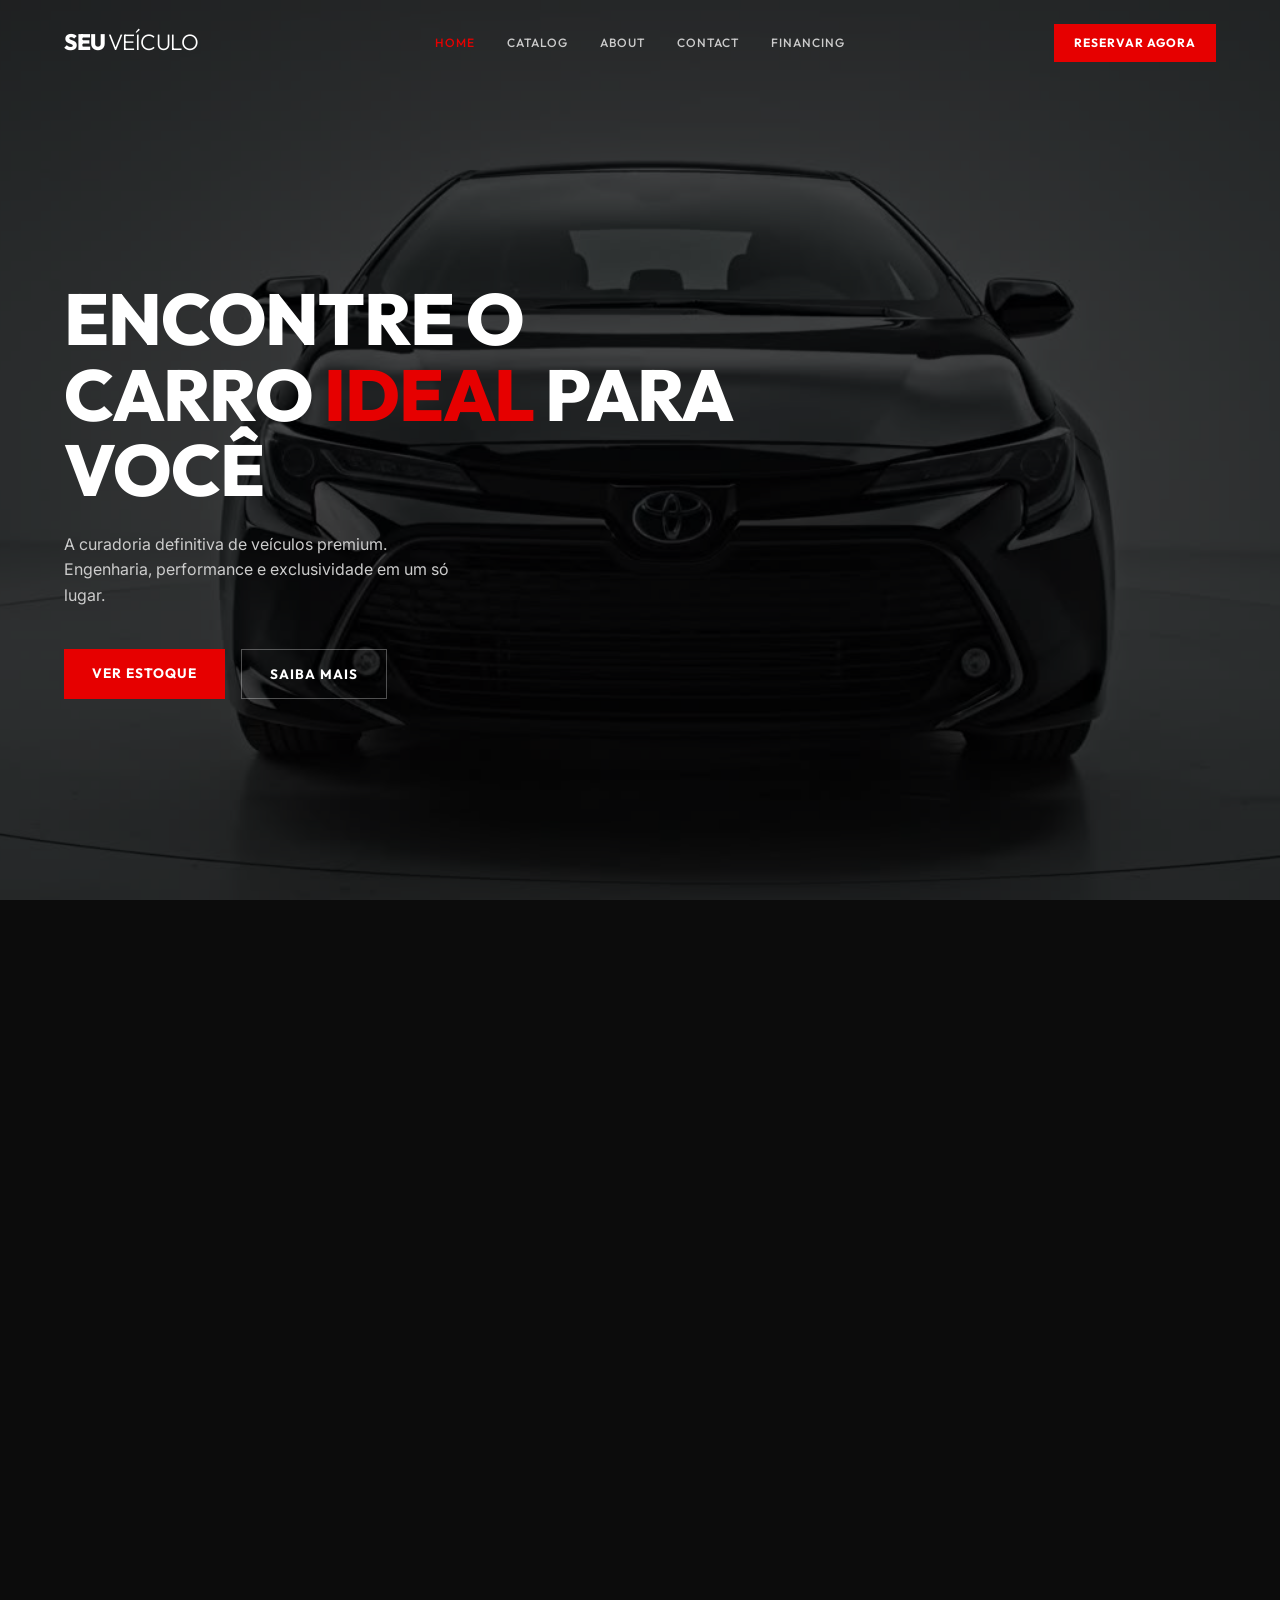
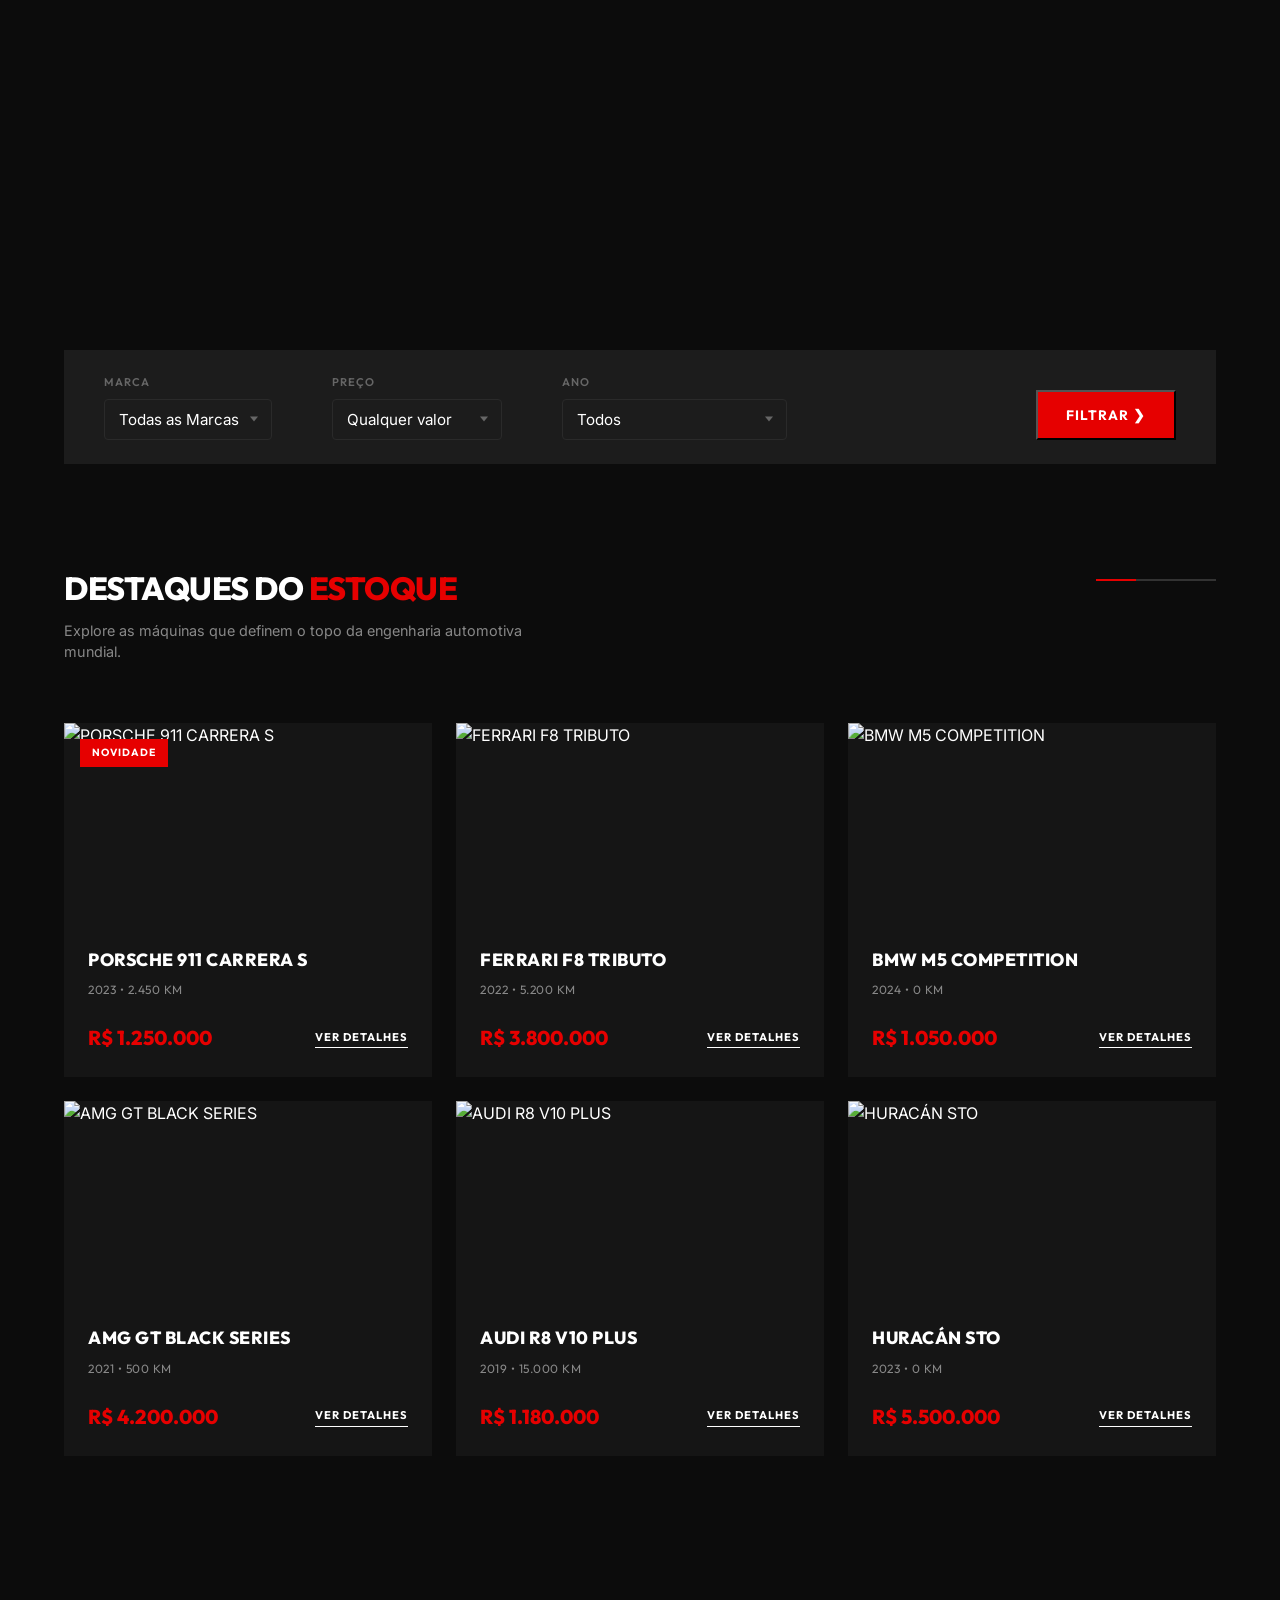
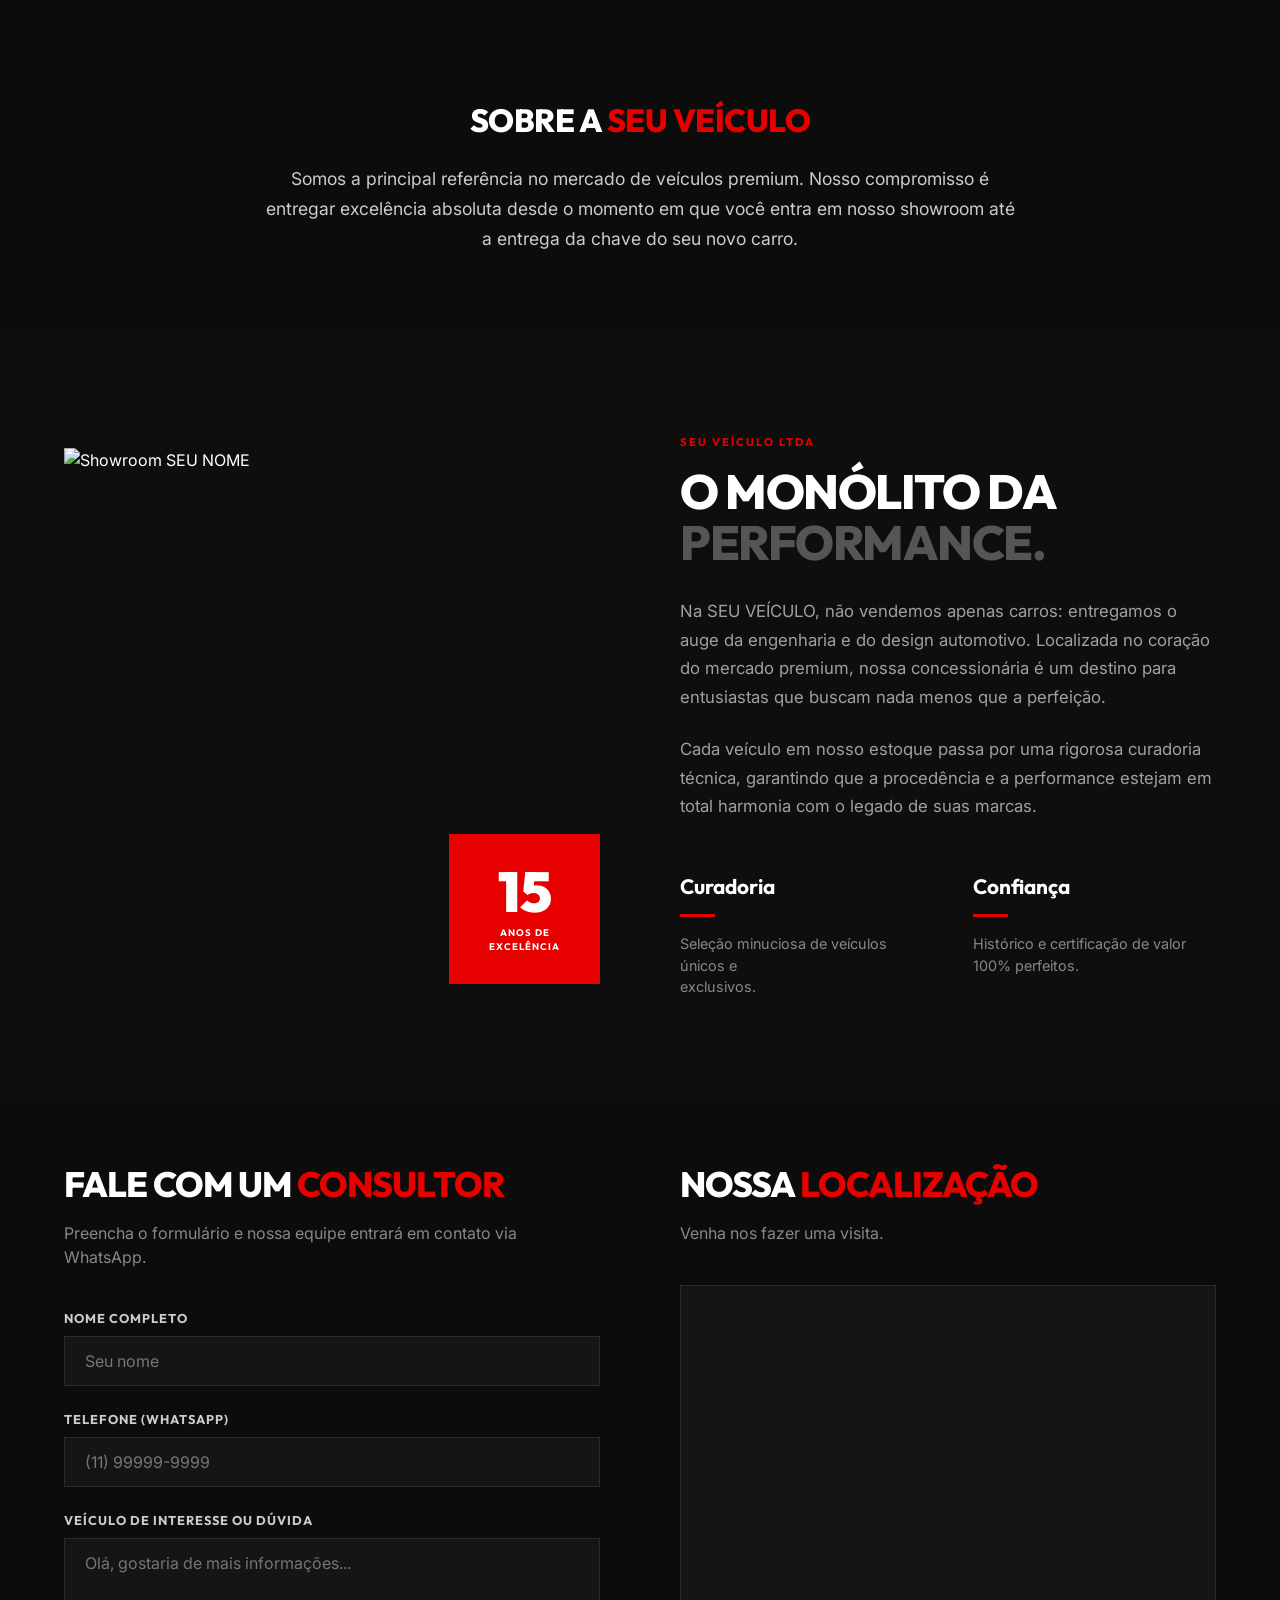
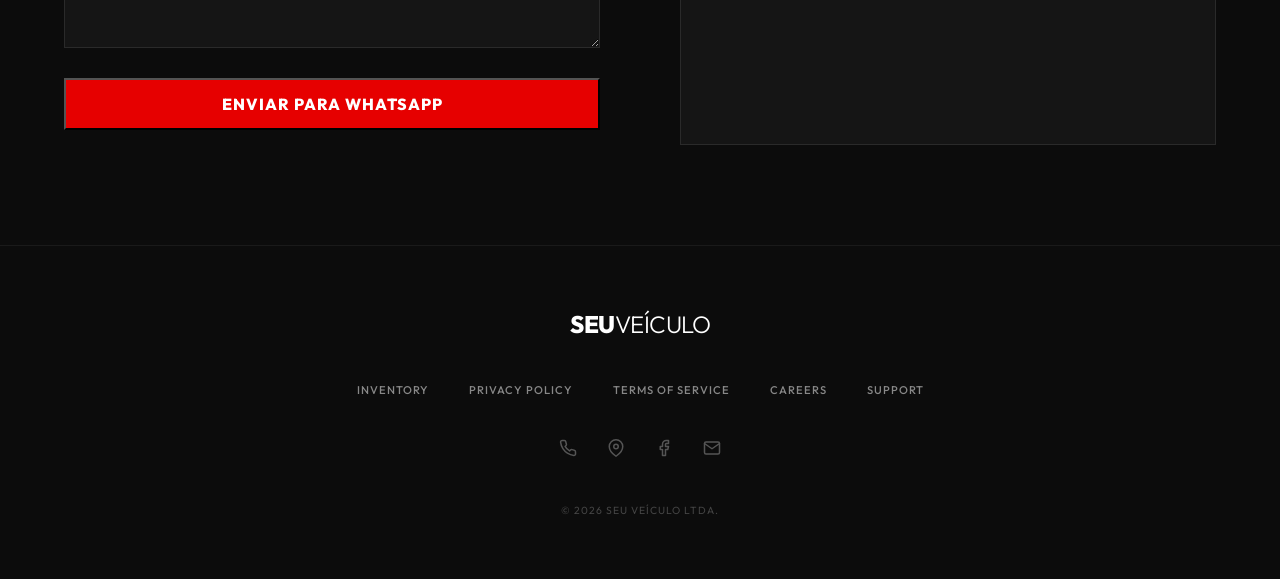
==== index.html @ 838e22d9 "versao de apresentação" ====
<!DOCTYPE html>
<html lang="pt-BR">
<head>
    <meta charset="UTF-8">
    <meta name="viewport" content="width=device-width, initial-scale=1.0">
    <title>SEU VEÍCULO</title>
    <!-- Google Fonts -->
    <link rel="preconnect" href="https://fonts.googleapis.com">
    <link rel="preconnect" href="https://fonts.gstatic.com" crossorigin>
    <link href="https://fonts.googleapis.com/css2?family=Outfit:wght@300;400;500;600;700;800;900&family=Inter:wght@400;500&display=swap" rel="stylesheet">
    <link rel="stylesheet" href="style.css">
</head>
<body>
    <header class="header">
        <div class="container header-container">
            <a href="#" class="logo">SEU<span>VEÍCULO</span></a>
            <nav class="nav">
                <a href="#" class="nav-link active">HOME</a>
                <a href="#estoque" class="nav-link">CATALOG</a>
                <a href="#sobre-empresa" class="nav-link">ABOUT</a>
                <a href="#contato-formulario" class="nav-link">CONTACT</a>
                <a href="#contato-formulario" class="nav-link">FINANCING</a>
            </nav>
            <div class="header-actions">
                <a href="#contato-formulario" class="btn btn-red">RESERVAR AGORA</a>
            </div>
        </div>
    </header>

    <main>
        <!-- Hero Section -->
        <section class="hero-track" id="hero-track">
            <div class="hero sticky-hero">
                <div class="hero-bg">
                    <canvas id="hero-canvas"></canvas>
                </div>
                <div class="hero-overlay" style="background: rgba(0,0,0,0.7);"></div>
                <div class="container hero-content">
                <h1 class="hero-title">
                    ENCONTRE O<br>
                    CARRO <span class="text-red">IDEAL</span> PARA<br>
                    VOCÊ
                </h1>
                <p class="hero-subtitle">
                    A curadoria definitiva de veículos premium.<br>
                    Engenharia, performance e exclusividade em um só<br>
                    lugar.
                </p>
                <div class="hero-buttons">
                    <a href="#estoque" class="btn btn-red btn-lg">VER ESTOQUE</a>
                    <a href="#sobre" class="btn btn-outline btn-lg">SAIBA MAIS</a>
                </div>
            </div>
            </div>
        </section>

        <!-- Filters Section -->
        <section class="filters-section">
            <div class="container">
                <div class="filters-container">
                    <div class="filters-grid">
                        <div class="filter-col">
                            <label>MARCA</label>
                            <div class="custom-select">
                                <select id="filter-marca">
                                    <option value="">Todas as Marcas</option>
                                    <!-- Options injetadas via JS baseado no inventário real -->
                                </select>
                                <div class="select-arrow"></div>
                            </div>
                        </div>
                        <div class="filter-col">
                            <label>PREÇO</label>
                            <div class="custom-select">
                                <select id="filter-preco">
                                    <option value="">Qualquer valor</option>
                                    <!-- Injetado dinamicamente via JS baseado no inventário -->
                                </select>
                                <div class="select-arrow"></div>
                            </div>
                        </div>
                        <div class="filter-col">
                            <label>ANO</label>
                            <div class="custom-select">
                                <select id="filter-ano">
                                    <option value="">Todos</option>
                                    <option value="2024">Daqui em diante (2024+)</option>
                                    <option value="2022">Semi-novos (2022+)</option>
                                    <option value="2020">Relíquias (-2020)</option>
                                </select>
                                <div class="select-arrow"></div>
                            </div>
                        </div>
                    </div>
                    <div class="filter-action">
                        <button id="btn-filtrar" class="btn btn-red btn-lg">FILTRAR &#10095;</button>
                    </div>
                </div>
            </div>
        </section>

        <!-- Catalog Section -->
        <section id="estoque" class="catalog-section">
            <div class="container">
                <div class="catalog-header">
                    <div class="catalog-title-col">
                        <h2 class="section-title">DESTAQUES DO <span class="text-red">ESTOQUE</span></h2>
                        <p class="section-subtitle">Explore as máquinas que definem o topo da engenharia automotiva<br>mundial.</p>
                    </div>
                    <div class="header-line">
                        <div class="line-red"></div>
                        <div class="line-grey"></div>
                    </div>
                </div>
                
                <div class="catalog-grid" id="catalog-grid">
                    <!-- Cards will be injected via JS -->
                </div>
                
                <div class="catalog-footer" id="catalog-footer-wrapper">
                    <div class="line"></div>
                    <a href="javascript:void(0)" id="btn-ver-catalogo" class="btn-text" style="cursor: pointer;">VER CATÁLOGO COMPLETO</a>
                    <div class="line"></div>
                </div>
            </div>
        </section>
        
        <!-- Sobre a Empresa Banner -->
        <section id="sobre-empresa" class="company-banner">
            <div class="container company-content fade-in-up">
                <h2 class="section-title">SOBRE A <span class="text-red">SEU VEÍCULO</span></h2>
                <p class="company-desc">Somos a principal referência no mercado de veículos premium. Nosso compromisso é entregar excelência absoluta desde o momento em que você entra em nosso showroom até a entrega da chave do seu novo carro.</p>
            </div>
        </section>
        
        <!-- About Section (Monólito) -->
        <section id="sobre" class="about-section">
            <div class="container">
                <div class="about-grid">
                    <div class="about-img-col fade-in-left">
                        <div class="img-wrapper">
                            <img src="https://images.unsplash.com/photo-1560958089-b8a1929cea89?ixlib=rb-4.0.3&auto=format&fit=crop&w=1200&q=80" alt="Showroom SEU NOME" loading="lazy">
                            <div class="experience-badge">
                                <span class="number">15</span>
                                <span class="text">ANOS DE<br>EXCELÊNCIA</span>
                            </div>
                        </div>
                    </div>
                    <div class="about-text-col fade-in-right">
                        <span class="overtitle text-red">SEU VEÍCULO LTDA</span>
                        <h2 class="about-title">O MONÓLITO DA<br><span class="text-grey">PERFORMANCE.</span></h2>
                        
                        <div class="about-paragraphs">
                            <p>Na SEU VEÍCULO, não vendemos apenas carros: entregamos o auge da engenharia e do design automotivo. Localizada no coração do mercado premium, nossa concessionária é um destino para entusiastas que buscam nada menos que a perfeição.</p>
                            <p>Cada veículo em nosso estoque passa por uma rigorosa curadoria técnica, garantindo que a procedência e a performance estejam em total harmonia com o legado de suas marcas.</p>
                        </div>
                        
                        <div class="features-row">
                            <div class="feature fade-in-up delay-1">
                                <h4>Curadoria</h4>
                                <div class="red-dash"></div>
                                <p>Seleção minuciosa de veículos únicos e<br>exclusivos.</p>
                            </div>
                            <div class="feature fade-in-up delay-2">
                                <h4>Confiança</h4>
                                <div class="red-dash"></div>
                                <p>Histórico e certificação de valor<br>100% perfeitos.</p>
                            </div>
                        </div>
                    </div>
                </div>
            </div>
        </section>
        
        <!-- Formulário e Mapa Section -->
        <section id="contato-formulario" class="contact-section">
            <div class="container">
                <div class="contact-grid">
                    <!-- Coluna do Formulário -->
                    <div class="contact-form-col fade-in-left">
                        <h3 class="contact-title">FALE COM UM <span class="text-red">CONSULTOR</span></h3>
                        <p class="contact-subtitle">Preencha o formulário e nossa equipe entrará em contato via WhatsApp.</p>
                        
                        <form id="whatsapp-form" class="whatsapp-form">
                            <div class="form-group">
                                <label for="nome">Nome Completo</label>
                                <input type="text" id="nome" required placeholder="Seu nome">
                            </div>
                            <div class="form-group">
                                <label for="telefone">Telefone (WhatsApp)</label>
                                <input type="tel" id="telefone" required placeholder="(11) 99999-9999">
                            </div>
                            <div class="form-group">
                                <label for="mensagem">Veículo de Interesse ou Dúvida</label>
                                <textarea id="mensagem" rows="4" required placeholder="Olá, gostaria de mais informações..."></textarea>
                            </div>
                            <button type="submit" class="btn btn-red btn-block btn-lg" style="width: 100%;">ENVIAR PARA WHATSAPP</button>
                        </form>
                    </div>
                    
                    <!-- Coluna do Mapa -->
                    <div class="contact-map-col fade-in-right">
                        <h3 class="contact-title">NOSSA <span class="text-red">LOCALIZAÇÃO</span></h3>
                        <p class="contact-subtitle">Venha nos fazer uma visita.</p>
                        <div class="map-wrapper">
                            <iframe src="https://www.google.com/maps/embed?pb=!1m18!1m12!1m3!1d14629.757041530263!2d-46.68370788643196!3d-23.575084922119!2m3!1f0!2f0!3f0!3m2!1i1024!2i768!4f13.1!3m3!1m2!1s0x94ce5772fb2a5433%3A0xb35aa3cc5f08216c!2sAvenida%20Europa%2C%20S%C3%A3o%20Paulo%20-%20SP!5e0!3m2!1spt-BR!2sbr!4v1711902000000!5m2!1spt-BR!2sbr" width="100%" height="100%" style="border:0;" allowfullscreen="" loading="lazy" referrerpolicy="no-referrer-when-downgrade"></iframe>
                        </div>
                    </div>
                </div>
            </div>
        </section>

    </main>

    <footer class="footer">
        <div class="container">
            <div class="footer-logo">SEU<span>VEÍCULO</span></div>
            <nav class="footer-nav">
                <a href="#">INVENTORY</a>
                <a href="#">PRIVACY POLICY</a>
                <a href="#">TERMS OF SERVICE</a>
                <a href="#">CAREERS</a>
                <a href="#">SUPPORT</a>
            </nav>
            <div class="footer-socials">
                <a href="#" aria-label="Phone"><svg width="18" height="18" viewBox="0 0 24 24" fill="none" stroke="currentColor" stroke-width="2" stroke-linecap="round" stroke-linejoin="round"><path d="M22 16.92v3a2 2 0 0 1-2.18 2 19.79 19.79 0 0 1-8.63-3.07 19.5 19.5 0 0 1-6-6 19.79 19.79 0 0 1-3.07-8.67A2 2 0 0 1 4.11 2h3a2 2 0 0 1 2 1.72 12.84 12.84 0 0 0 .7 2.81 2 2 0 0 1-.45 2.11L8.09 9.91a16 16 0 0 0 6 6l1.27-1.27a2 2 0 0 1 2.11-.45 12.84 12.84 0 0 0 2.81.7A2 2 0 0 1 22 16.92z"></path></svg></a>
                <a href="#" aria-label="Location"><svg width="18" height="18" viewBox="0 0 24 24" fill="none" stroke="currentColor" stroke-width="2" stroke-linecap="round" stroke-linejoin="round"><circle cx="12" cy="10" r="3"></circle><path d="M21 10c0 7-9 13-9 13s-9-6-9-13a9 9 0 0 1 18 0z"></path></svg></a>
                <a href="#" aria-label="Facebook"><svg width="18" height="18" viewBox="0 0 24 24" fill="none" stroke="currentColor" stroke-width="2" stroke-linecap="round" stroke-linejoin="round"><path d="M18 2h-3a5 5 0 0 0-5 5v3H7v4h3v8h4v-8h3l1-4h-4V7a1 1 0 0 1 1-1h3z"></path></svg></a>
                <a href="#" aria-label="Email"><svg width="18" height="18" viewBox="0 0 24 24" fill="none" stroke="currentColor" stroke-width="2" stroke-linecap="round" stroke-linejoin="round"><path d="M4 4h16c1.1 0 2 .9 2 2v12c0 1.1-.9 2-2 2H4c-1.1 0-2-.9-2-2V6c0-1.1.9-2 2-2z"></path><polyline points="22,6 12,13 2,6"></polyline></svg></a>
            </div>
            <div class="footer-copy">
                © 2026 SEU VEÍCULO LTDA.
            </div>
        </div>
    </footer>

    <!-- Modal de Detalhes -->
    <div id="details-modal" class="modal">
        <div class="modal-content">
            <button class="modal-close" id="modal-close" aria-label="Fechar">
                <svg width="24" height="24" viewBox="0 0 24 24" fill="none" stroke="currentColor" stroke-width="2"><line x1="18" y1="6" x2="6" y2="18"></line><line x1="6" y1="6" x2="18" y2="18"></line></svg>
            </button>
            <div class="modal-body" id="modal-body">
                <!-- Injetado dinamicamente via JS -->
            </div>
        </div>
    </div>

    <!-- Lightbox de Imagem em Tela Cheia -->
    <div id="lightbox-modal" class="lightbox">
        <button class="lightbox-close" id="lightbox-close" aria-label="Fechar">&times;</button>
        <button class="lightbox-btn prev" id="lightbox-prev" aria-label="Anterior">&#10094;</button>
        <img id="lightbox-img" class="lightbox-img" src="" alt="Imagem em Tela Cheia">
        <button class="lightbox-btn next" id="lightbox-next" aria-label="Próxima">&#10095;</button>
    </div>

    <script src="script.js"></script>
</body>
</html>
---- style.css ----
:root {
    --bg-main: #0c0c0c;
    --bg-card: #151515;
    --bg-filter: #1c1c1c;
    --color-red: #e60000;
    --color-text: #ffffff;
    --color-muted: #888888;
    --color-border: #2a2a2a;
    --font-heading: 'Outfit', sans-serif;
    --font-body: 'Inter', sans-serif;
}

* {
    margin: 0;
    padding: 0;
    box-sizing: border-box;
}

html {
    scroll-behavior: smooth;
}

body {
    background-color: var(--bg-main);
    color: var(--color-text);
    font-family: var(--font-body);
    line-height: 1.5;
    -webkit-font-smoothing: antialiased;
}

h1, h2, h3, h4, h5, h6 {
    font-family: var(--font-heading);
    font-weight: 800;
    margin: 0;
}

a {
    text-decoration: none;
    color: inherit;
}

.text-red {
    color: var(--color-red) !important;
}

.text-grey {
    color: #555555;
}

.container {
    max-width: 1200px;
    margin: 0 auto;
    padding: 0 24px;
}

/* Header */
.header {
    position: fixed;
    top: 0;
    left: 0;
    width: 100%;
    z-index: 2000;
    padding: 24px 0;
    transition: background-color 0.3s ease, padding 0.3s ease, border-bottom 0.3s ease;
    background-color: transparent;
    border-bottom: 1px solid transparent;
}

.header.scrolled {
    background-color: rgba(12, 12, 12, 0.95);
    backdrop-filter: blur(10px);
    padding: 15px 0;
    border-bottom: 1px solid var(--color-border);
}

.header .container {
    max-width: 100%;
    padding: 0 5%; /* Expande o header nas laterais */
}

.header-container {
    display: grid;
    grid-template-columns: 1fr auto 1fr; /* Colunas para Logo (esquerda), Nav (centro) e Actions (direita) */
    align-items: center;
}

.logo {
    font-family: var(--font-heading);
    font-size: 1.4rem;
    font-weight: 800;
    letter-spacing: -0.5px;
}

.logo span {
    font-weight: 300;
    margin-left: 2px;
}

.nav {
    display: flex;
    gap: 32px;
}

.nav-link {
    font-family: var(--font-heading);
    font-size: 0.75rem;
    font-weight: 500;
    letter-spacing: 1px;
    color: #cccccc;
    transition: color 0.2s;
    text-transform: uppercase;
}

.nav-link:hover, .nav-link.active {
    color: var(--color-red);
}

.header-actions {
    display: flex;
    align-items: center;
    gap: 24px;
    justify-self: end; /* Fixa as ações na extremidade direita do grid */
}

.icon-btn {
    background: none;
    border: none;
    color: white;
    cursor: pointer;
    display: flex;
    align-items: center;
    justify-content: center;
}

.btn-red {
    background-color: var(--color-red);
    color: white;
    font-family: var(--font-heading);
    font-size: 0.75rem;
    font-weight: 700;
    padding: 10px 20px;
    text-transform: uppercase;
    letter-spacing: 1px;
    transition: background-color 0.2s;
}

.btn-red:hover {
    background-color: #ff1a1a;
}

/* Hero Section Track */
.hero-track {
    height: 400vh; /* Permite rolar para rodar 3 telas inteiras de animação */
    background-color: var(--bg-main);
}

.sticky-hero {
    position: sticky;
    top: 0;
    height: 100vh;
    min-height: 700px;
    display: flex;
    align-items: center;
    overflow: hidden;
}

.hero-bg {
    position: absolute;
    inset: 0;
    z-index: -2;
    background-color: #000;
}

.hero-bg canvas {
    width: 100%;
    height: 100%;
    object-fit: cover;
    object-position: center;
}

.hero-overlay {
    position: absolute;
    inset: 0;
    z-index: -1;
    pointer-events: none;
    /* the style attribute currently gives it a unified background, but we can augment it */
}

.hero-content {
    width: 100%;
    padding-top: 80px;
}

.hero-title {
    font-size: 4.5rem;
    line-height: 1.05;
    letter-spacing: -1px;
    margin-bottom: 24px;
}

.hero-subtitle {
    font-size: 1rem;
    color: #cccccc;
    line-height: 1.6;
    margin-bottom: 40px;
}

.hero-buttons {
    display: flex;
    gap: 16px;
}

.btn-lg {
    padding: 14px 28px;
    font-size: 0.85rem;
}

.btn-outline {
    background: transparent;
    color: white;
    border: 1px solid rgba(255,255,255,0.3);
    font-family: var(--font-heading);
    font-size: 0.85rem;
    font-weight: 700;
    text-transform: uppercase;
    letter-spacing: 1px;
    transition: all 0.2s;
}

.btn-outline:hover {
    background: white;
    color: black;
}

/* Filters Section */
.filters-section {
    position: relative;
    margin-top: -50px;
    z-index: 10;
    margin-bottom: 100px;
}

.filters-container {
    background-color: var(--bg-filter);
    padding: 24px 40px;
    display: flex;
    justify-content: space-between;
    align-items: flex-end;
}

.filters-grid {
    display: flex;
    gap: 60px;
}

.filter-col {
    display: flex;
    flex-direction: column;
    gap: 8px;
}

.filter-col label {
    font-family: var(--font-heading);
    font-size: 0.7rem;
    font-weight: 600;
    letter-spacing: 1px;
    color: #666;
    text-transform: uppercase;
}

.custom-select {
    position: relative;
    min-width: 160px;
}

.custom-select select {
    width: 100%;
    background: transparent;
    border: 1px solid var(--color-border);
    border-radius: 4px;
    color: white;
    font-family: var(--font-body);
    font-size: 0.95rem;
    padding: 10px 32px 10px 14px;
    appearance: none;
    cursor: pointer;
    outline: none;
    transition: border-color 0.2s;
}

.custom-select select:hover,
.custom-select select:focus {
    border-color: var(--color-red);
}

.custom-select select option {
    background: var(--bg-filter);
    color: white;
}

.select-arrow {
    position: absolute;
    right: 14px;
    top: 50%;
    transform: translateY(-50%);
    width: 0; 
    height: 0; 
    border-left: 4px solid transparent;
    border-right: 4px solid transparent;
    border-top: 5px solid #666;
    pointer-events: none;
}

.btn-block {
    width: 100%;
    margin-top: 24px;
    font-size: 1rem;
    font-weight: 800;
    letter-spacing: 1px;
    text-transform: uppercase;
    display: flex;
    align-items: center;
    justify-content: center;
    margin-bottom: 15px;
}

.filter-action {
    justify-content: flex-end;
}

.filter-action .btn-block {
    margin: 0;
    padding: 10px 0;
    height: auto;
}

/* Catalog Section */
.catalog-section {
    padding-bottom: 100px;
}

.catalog-header {
    display: flex;
    justify-content: space-between;
    align-items: flex-start;
    margin-bottom: 60px;
}

.section-title {
    font-size: 2rem;
    letter-spacing: -0.5px;
    margin-bottom: 8px;
}

.section-subtitle {
    font-size: 0.9rem;
    color: var(--color-muted);
}

.header-line {
    display: flex;
    width: 120px;
    height: 2px;
    margin-top: 15px;
}

.header-line .line-red {
    width: 40px;
    background-color: var(--color-red);
}
.header-line .line-grey {
    flex: 1;
    background-color: #333;
}

.catalog-grid {
    display: grid;
    grid-template-columns: repeat(3, 1fr);
    gap: 24px;
    margin-bottom: 60px;
}

.car-card {
    background-color: var(--bg-card);
    transition: transform 0.3s;
}

.car-card:hover {
    transform: translateY(-5px);
}

.car-img-box {
    position: relative;
    height: 200px;
    overflow: hidden;
}

.car-img-box img {
    width: 100%;
    height: 100%;
    object-fit: cover;
    transition: transform 0.5s;
}

.car-card:hover .car-img-box img {
    transform: scale(1.05);
}

.badge-new {
    position: absolute;
    top: 16px;
    left: 16px;
    background-color: var(--color-red);
    color: white;
    font-family: var(--font-heading);
    font-size: 0.65rem;
    font-weight: 700;
    padding: 6px 12px;
    letter-spacing: 1px;
    z-index: 2;
}

.car-info {
    padding: 24px;
}

.car-title-row {
    display: flex;
    justify-content: space-between;
    align-items: center;
    margin-bottom: 8px;
}

.car-title-row h3 {
    font-size: 1.1rem;
    letter-spacing: 0.5px;
    text-transform: uppercase;
}

.btn-heart {
    background: none;
    border: none;
    color: #444;
    cursor: pointer;
    transition: color 0.2s;
}

.btn-heart:hover {
    color: var(--color-red);
}

.car-meta {
    font-size: 0.75rem;
    color: var(--color-muted);
    font-family: var(--font-heading);
    letter-spacing: 0.5px;
    margin-bottom: 24px;
}

.car-price-row {
    display: flex;
    justify-content: space-between;
    align-items: center;
}

.car-price-row .price {
    font-family: var(--font-heading);
    font-size: 1.25rem;
    font-weight: 800;
    color: var(--color-red);
}

.btn-details {
    font-family: var(--font-heading);
    font-size: 0.7rem;
    font-weight: 700;
    letter-spacing: 1px;
    text-transform: uppercase;
    color: white;
    border-bottom: 1px solid white;
    padding-bottom: 2px;
    transition: color 0.2s, border-color 0.2s;
}

.btn-details:hover {
    color: var(--color-red);
    border-color: var(--color-red);
}

.catalog-footer {
    display: flex;
    align-items: center;
    justify-content: center;
    gap: 24px;
}

.catalog-footer .line {
    height: 1px;
    background-color: #333;
    width: 60px;
}

.btn-text {
    font-family: var(--font-heading);
    font-size: 0.8rem;
    font-weight: 700;
    letter-spacing: 1px;
    text-transform: uppercase;
    color: white;
    transition: color 0.2s;
}

.btn-text:hover {
    color: var(--color-red);
}

/* About Section */
.about-section {
    background-color: #0e0e0e;
    padding: 100px 0;
}

.about-grid {
    display: grid;
    grid-template-columns: 1fr 1fr;
    gap: 80px;
    align-items: center;
}

.about-img-col {
    position: relative;
}

.img-wrapper {
    position: relative;
    padding-bottom: 100%;
}

.img-wrapper img {
    position: absolute;
    top: 0;
    left: 0;
    width: 100%;
    height: 100%;
    object-fit: cover;
}

.experience-badge {
    position: absolute;
    bottom: 0;
    right: 0;
    background-color: var(--color-red);
    padding: 30px 40px;
    display: flex;
    flex-direction: column;
    align-items: center;
    justify-content: center;
    text-align: center;
}

.experience-badge .number {
    font-family: var(--font-heading);
    font-size: 3.5rem;
    font-weight: 900;
    line-height: 1;
}

.experience-badge .text {
    font-family: var(--font-heading);
    font-size: 0.6rem;
    font-weight: 700;
    letter-spacing: 1px;
    margin-top: 5px;
}

.about-text-col .overtitle {
    font-family: var(--font-heading);
    font-size: 0.7rem;
    font-weight: 700;
    letter-spacing: 2px;
    text-transform: uppercase;
    display: block;
    margin-bottom: 16px;
}

.about-title {
    font-size: 3rem;
    line-height: 1.05;
    margin-bottom: 30px;
    letter-spacing: -1.5px;
    text-transform: uppercase;
}

.about-paragraphs {
    margin-bottom: 50px;
}

.about-paragraphs p {
    font-size: 1.05rem;
    color: #a0a0a0;
    margin-bottom: 24px;
    line-height: 1.7;
}

.features-row {
    display: flex;
    gap: 50px;
}

.feature {
    flex: 1;
}

.feature h4 {
    font-size: 1.3rem;
    margin-bottom: 12px;
    color: white;
    font-family: var(--font-heading);
    font-weight: 700;
}

.feature .red-dash {
    height: 3px;
    width: 35px;
    background-color: var(--color-red);
    margin-bottom: 16px;
}

.feature p {
    font-size: 0.9rem;
    color: #888888;
    line-height: 1.5;
}

/* Company Banner */
.company-banner {
    display: flex;  
    align-items: center;
    justify-content: center;
    text-align: center;
    background-color: var(--bg-main);
    padding: 80px 0;
}

.company-content {
    max-width: 800px;
    z-index: 1;
}

.company-desc {
    font-size: 1.1rem;
    color: #cccccc;
    line-height: 1.7;
    margin-top: 20px;
}

/* Contact Section */
.contact-section {
    padding: 60px 0 100px 0;
    background-color: var(--bg-main);
}

.contact-grid {
    display: grid;
    grid-template-columns: 1fr 1fr;
    gap: 80px;
}

.contact-map-col {
    display: flex;
    flex-direction: column;
}

.contact-title {
    font-size: 2.2rem;
    letter-spacing: -1px;
    margin-bottom: 10px;
    text-transform: uppercase;
}

.contact-subtitle {
    color: var(--color-muted);
    margin-bottom: 40px;
    font-size: 1rem;
}

.whatsapp-form .form-group {
    margin-bottom: 24px;
}

.whatsapp-form label {
    display: block;
    font-family: var(--font-heading);
    font-size: 0.8rem;
    font-weight: 700;
    margin-bottom: 8px;
    color: #cccccc;
    text-transform: uppercase;
    letter-spacing: 1px;
}

.whatsapp-form input,
.whatsapp-form textarea {
    width: 100%;
    background-color: var(--bg-card);
    border: 1px solid var(--color-border);
    color: white;
    padding: 14px 20px;
    font-family: var(--font-body);
    font-size: 1rem;
    outline: none;
    transition: border-color 0.3s;
}

.whatsapp-form input:focus,
.whatsapp-form textarea:focus {
    border-color: var(--color-red);
}

.map-wrapper {
    flex: 1;
    min-height: 350px;
    background-color: var(--bg-card);
    border: 1px solid var(--color-border);
    position: relative;
    overflow: hidden;
}

.map-wrapper iframe {
    position: absolute;
    top: 0;
    left: 0;
    width: 100%;
    height: 100%;
}

/* Modal Styles */
.modal {
    position: fixed;
    inset: 0;
    background-color: rgba(0, 0, 0, 0.85);
    backdrop-filter: blur(8px);
    z-index: 2000;
    display: flex;
    align-items: center;
    justify-content: center;
    opacity: 0;
    visibility: hidden;
    transition: opacity 0.3s ease, visibility 0.3s ease;
}

.modal.active {
    opacity: 1;
    visibility: visible;
}

.modal-content {
    background-color: var(--bg-main);
    width: 90%;
    max-width: 1000px;
    max-height: 90vh;
    border: 1px solid var(--color-border);
    position: relative;
    overflow-y: auto;
    transform: scale(0.95);
    transition: transform 0.3s ease;
}

.modal.active .modal-content {
    transform: scale(1);
}

.modal-close {
    position: absolute;
    top: 20px;
    right: 20px;
    background: rgba(0,0,0,0.6);
    border: none;
    color: white;
    width: 44px;
    height: 44px;
    display: flex;
    align-items: center;
    justify-content: center;
    cursor: pointer;
    z-index: 10;
    border-radius: 50%;
    transition: background-color 0.2s;
}

.modal-close:hover {
    background-color: var(--color-red);
}

.modal-grid {
    display: grid;
    grid-template-columns: 1fr 1fr;
}

.modal-img-col {
    position: relative;
    height: 100%;
    min-height: 400px;
}

.carousel {
    position: absolute;
    inset: 0;
    overflow: hidden;
}

.carousel-img {
    position: absolute;
    top: 0;
    left: 0;
    width: 100%;
    height: 100%;
    object-fit: cover;
    opacity: 0;
    transition: opacity 0.5s ease, transform 1s ease;
    cursor: pointer; /* Indica que é clicável */
}

.carousel-img.active {
    opacity: 1;
    z-index: 1;
}

.carousel-btn {
    position: absolute;
    top: 50%;
    transform: translateY(-50%);
    background: rgba(0, 0, 0, 0.6);
    color: white;
    border: none;
    width: 44px;
    height: 44px;
    display: flex;
    align-items: center;
    justify-content: center;
    cursor: pointer;
    z-index: 10;
    border-radius: 50%;
    font-size: 1.2rem;
    transition: background-color 0.2s, transform 0.2s;
    backdrop-filter: blur(4px);
}

.carousel-btn:hover {
    background-color: var(--color-red);
    transform: translateY(-50%) scale(1.1);
}

.carousel-btn.prev {
    left: 20px;
}

.carousel-btn.next {
    right: 20px;
}

.carousel-dots {
    position: absolute;
    bottom: 20px;
    left: 50%;
    transform: translateX(-50%);
    display: flex;
    gap: 8px;
    z-index: 10;
}

.carousel-dots .dot {
    width: 40px;
    height: 4px;
    background: rgba(255, 255, 255, 0.3);
    border-radius: 2px;
    cursor: pointer;
    transition: background-color 0.2s;
}

.carousel-dots .dot.active, .carousel-dots .dot:hover {
    background: var(--color-red);
}

/* Lightbox / Fullscreen Viewer */
.lightbox {
    position: fixed;
    inset: 0;
    background-color: rgba(0, 0, 0, 0.95);
    z-index: 3000;
    display: flex;
    align-items: center;
    justify-content: center;
    opacity: 0;
    visibility: hidden;
    transition: opacity 0.3s ease, visibility 0.3s ease;
}

.lightbox.active {
    opacity: 1;
    visibility: visible;
}

.lightbox-img {
    max-width: 90%;
    max-height: 90vh;
    object-fit: contain;
    user-select: none;
    box-shadow: 0 10px 30px rgba(0,0,0,0.5);
}

.lightbox-close {
    position: absolute;
    top: 20px;
    right: 30px;
    background: transparent;
    border: none;
    color: white;
    font-size: 3rem;
    cursor: pointer;
    z-index: 3010;
    line-height: 1;
    transition: color 0.2s;
}

.lightbox-close:hover {
    color: var(--color-red);
}

.lightbox-btn {
    position: absolute;
    top: 50%;
    transform: translateY(-50%);
    background: transparent;
    color: white;
    border: none;
    font-size: 4rem;
    cursor: pointer;
    z-index: 3010;
    opacity: 0.5;
    transition: opacity 0.2s, color 0.2s;
    padding: 20px;
}

.lightbox-btn:hover {
    opacity: 1;
    color: var(--color-red);
}

.lightbox-btn.prev {
    left: 20px;
}

.lightbox-btn.next {
    right: 20px;
}

.modal-info-col {
    padding: 60px 40px;
}

.modal-brand {
    font-family: var(--font-heading);
    font-size: 0.8rem;
    font-weight: 700;
    letter-spacing: 2px;
    color: var(--color-red);
    text-transform: uppercase;
    display: block;
    margin-bottom: 8px;
}

.modal-car-title {
    font-size: 2.2rem;
    line-height: 1.1;
    margin-bottom: 20px;
    text-transform: uppercase;
    letter-spacing: -1px;
}

.modal-price {
    font-family: var(--font-heading);
    font-size: 2rem;
    font-weight: 800;
    color: white;
    margin-bottom: 30px;
}

.modal-specs {
    display: grid;
    grid-template-columns: 1fr 1fr;
    gap: 20px;
    margin-bottom: 40px;
}

.spec-item {
    background-color: var(--bg-card);
    padding: 16px;
    border: 1px solid var(--color-border);
}

.spec-label {
    display: block;
    font-family: var(--font-heading);
    font-size: 0.65rem;
    font-weight: 700;
    color: var(--color-muted);
    text-transform: uppercase;
    letter-spacing: 1px;
    margin-bottom: 6px;
}

.spec-value {
    font-size: 1.1rem;
    font-weight: 800;
    color: white;
    font-family: var(--font-heading);
}

/* Animations included in About */
.fade-in-left {
    animation: fadeInLeft 1s ease forwards;
}

.fade-in-right {
    animation: fadeInRight 1s ease forwards;
}

.fade-in-up {
    animation: fadeInUp 1s ease forwards;
    opacity: 0;
}

.delay-1 { animation-delay: 0.2s; }
.delay-2 { animation-delay: 0.4s; }

@keyframes fadeInLeft {
    from { opacity: 0; transform: translateX(-40px); }
    to { opacity: 1; transform: translateX(0); }
}

@keyframes fadeInRight {
    from { opacity: 0; transform: translateX(40px); }
    to { opacity: 1; transform: translateX(0); }
}

@keyframes fadeInUp {
    from { opacity: 0; transform: translateY(30px); }
    to { opacity: 1; transform: translateY(0); }
}

/* Footer */
.footer {
    background-color: #0c0c0c;
    padding: 60px 0;
    border-top: 1px solid #1a1a1a;
    text-align: center;
}

.footer-logo {
    font-family: var(--font-heading);
    font-size: 1.5rem;
    font-weight: 800;
    letter-spacing: -0.5px;
    margin-bottom: 40px;
}

.footer-logo span {
    font-weight: 300;
}

.footer-nav {
    display: flex;
    justify-content: center;
    gap: 40px;
    margin-bottom: 40px;
}

.footer-nav a {
    font-family: var(--font-heading);
    font-size: 0.7rem;
    font-weight: 500;
    letter-spacing: 1px;
    color: #888888;
    transition: color 0.2s;
}

.footer-nav a:hover {
    color: white;
}

.footer-socials {
    display: flex;
    justify-content: center;
    gap: 30px;
    margin-bottom: 40px;
}

.footer-socials a {
    color: #555555;
    transition: color 0.2s;
}

.footer-socials a:hover {
    color: white;
}

.footer-copy {
    font-family: var(--font-heading);
    font-size: 0.65rem;
    color: #444444;
    letter-spacing: 1px;
}
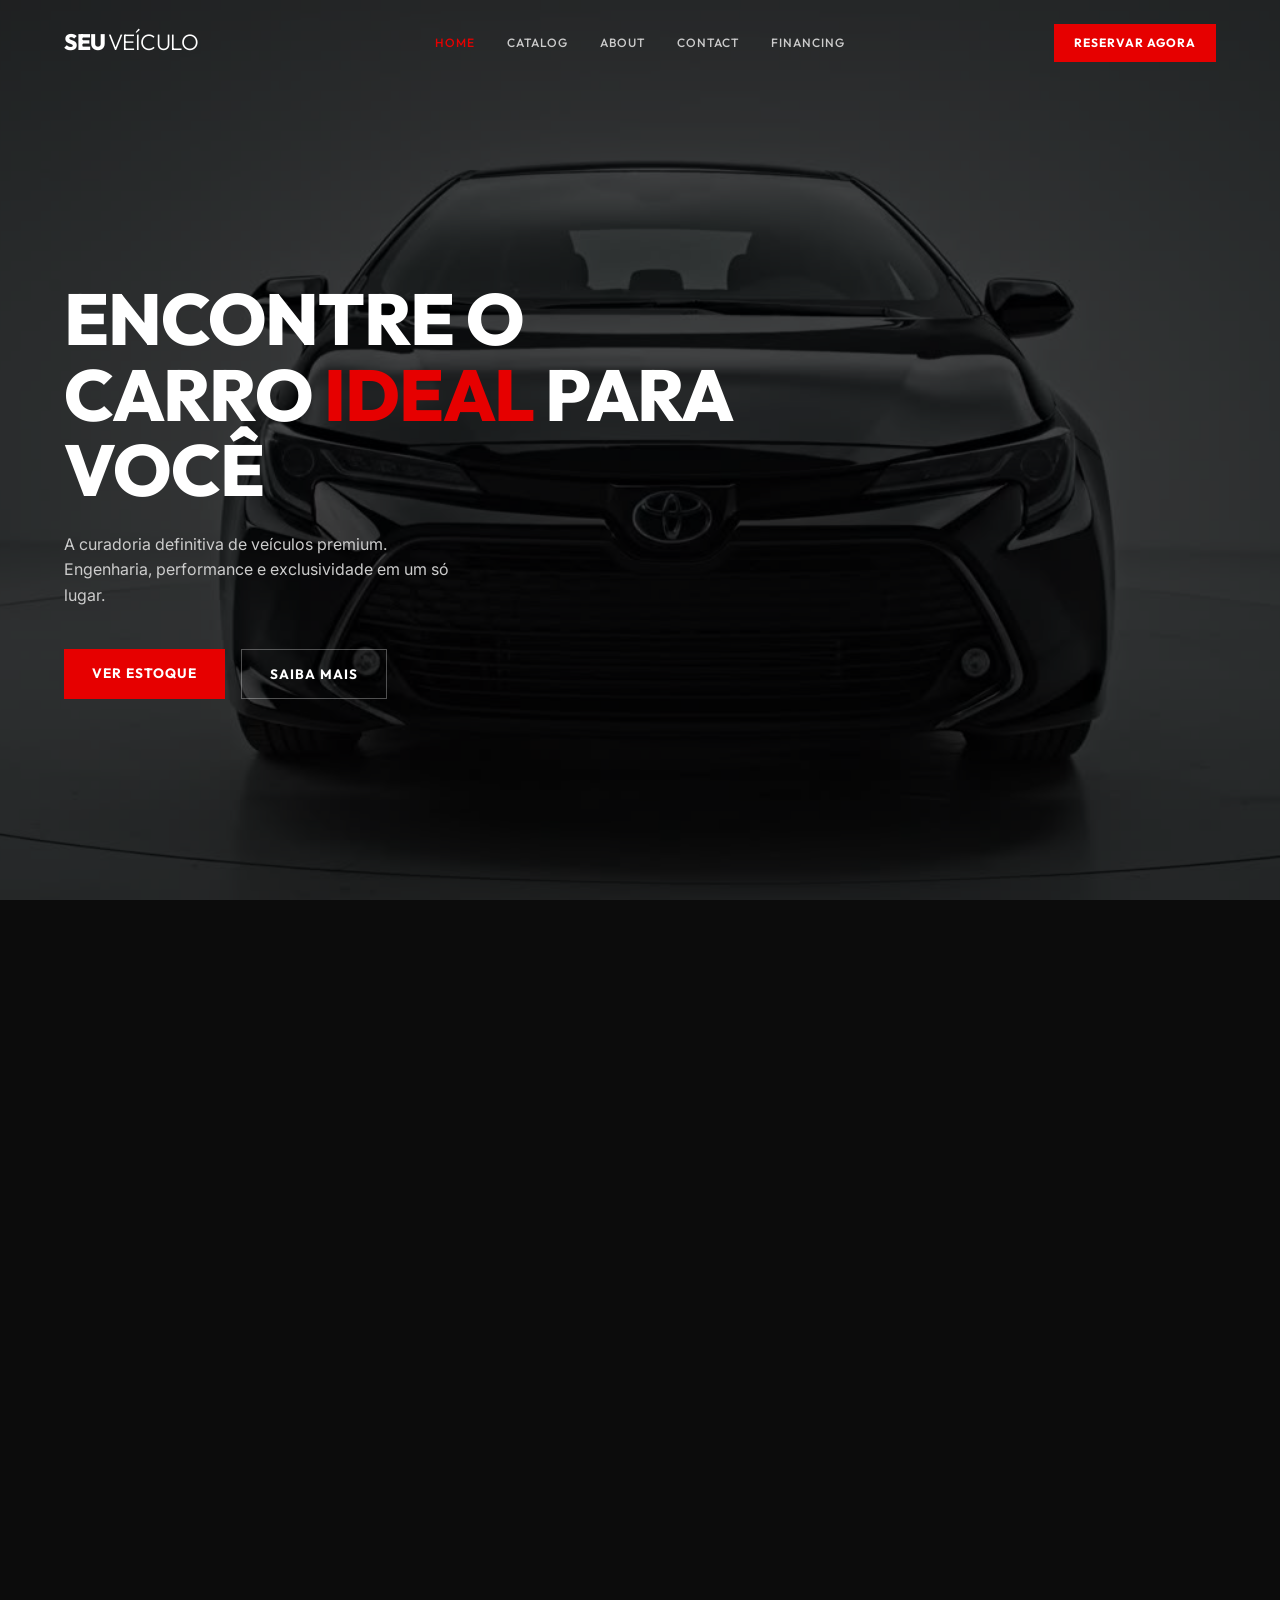
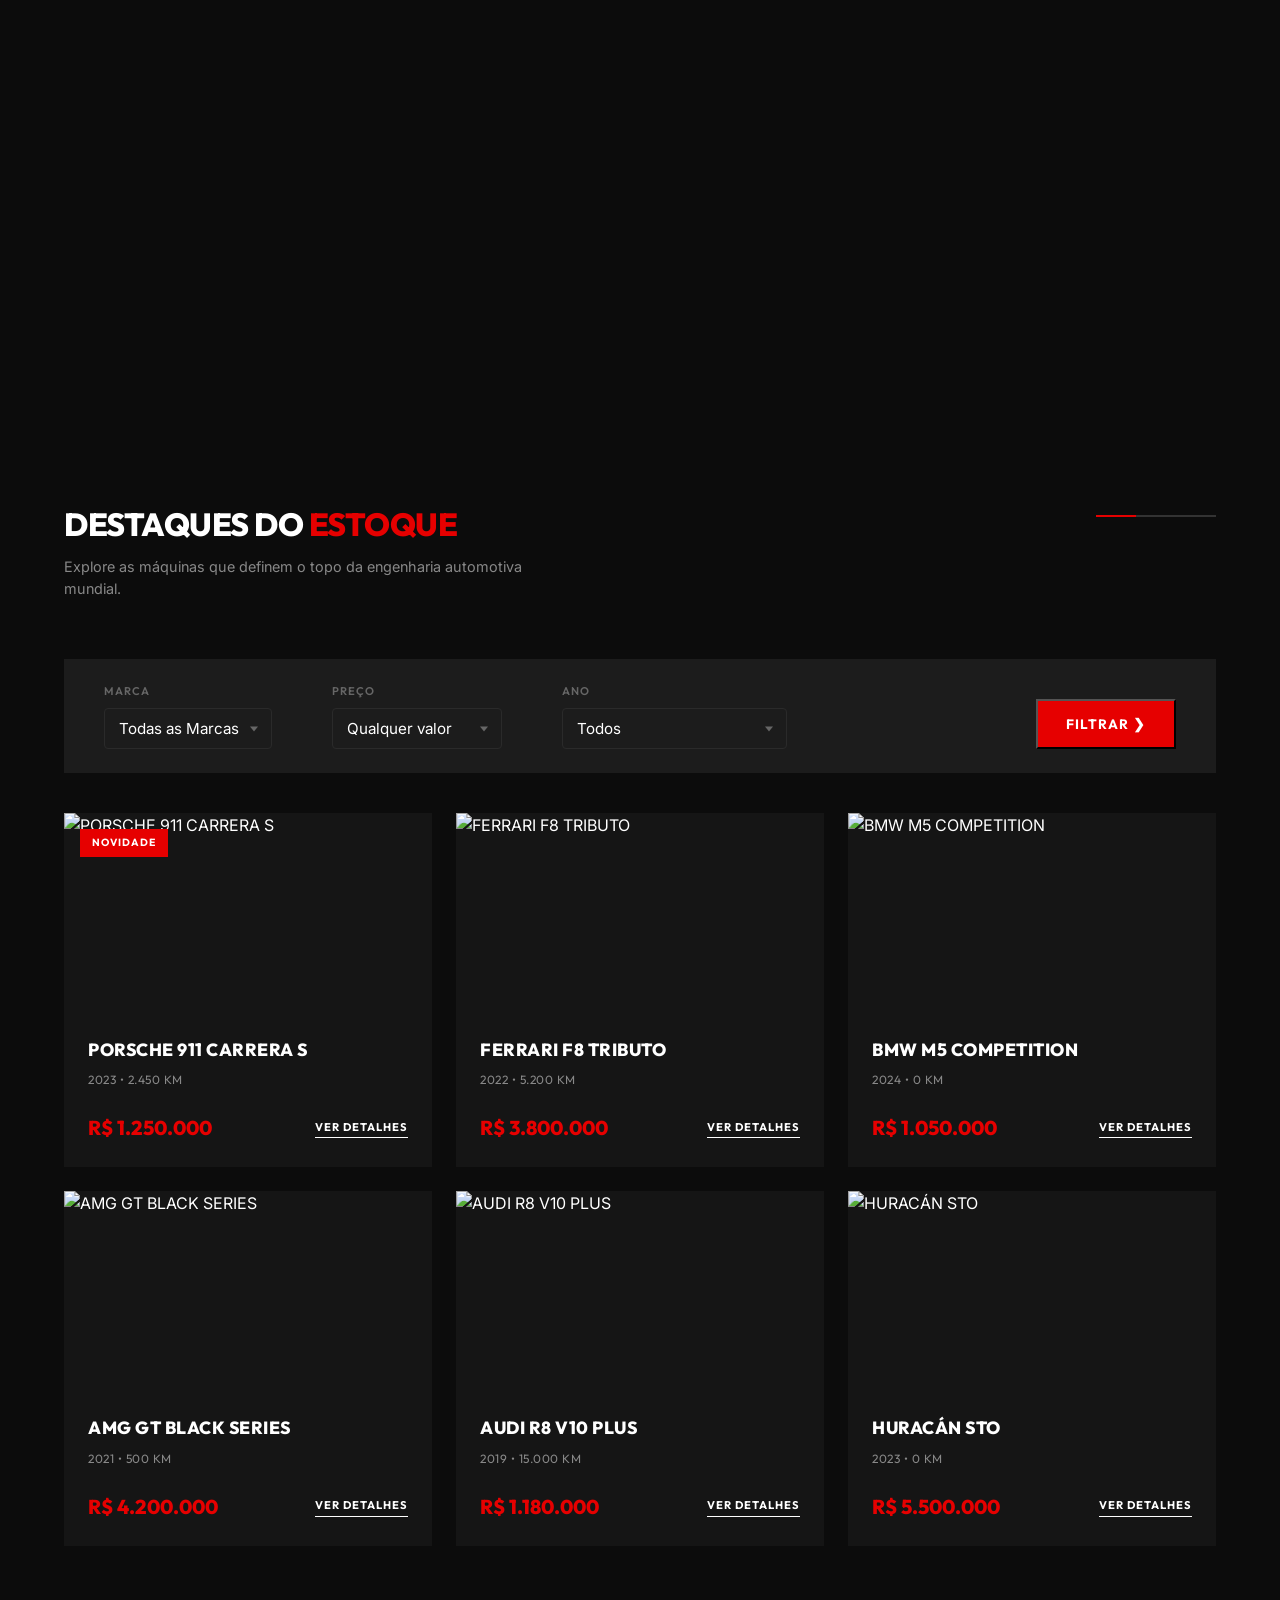
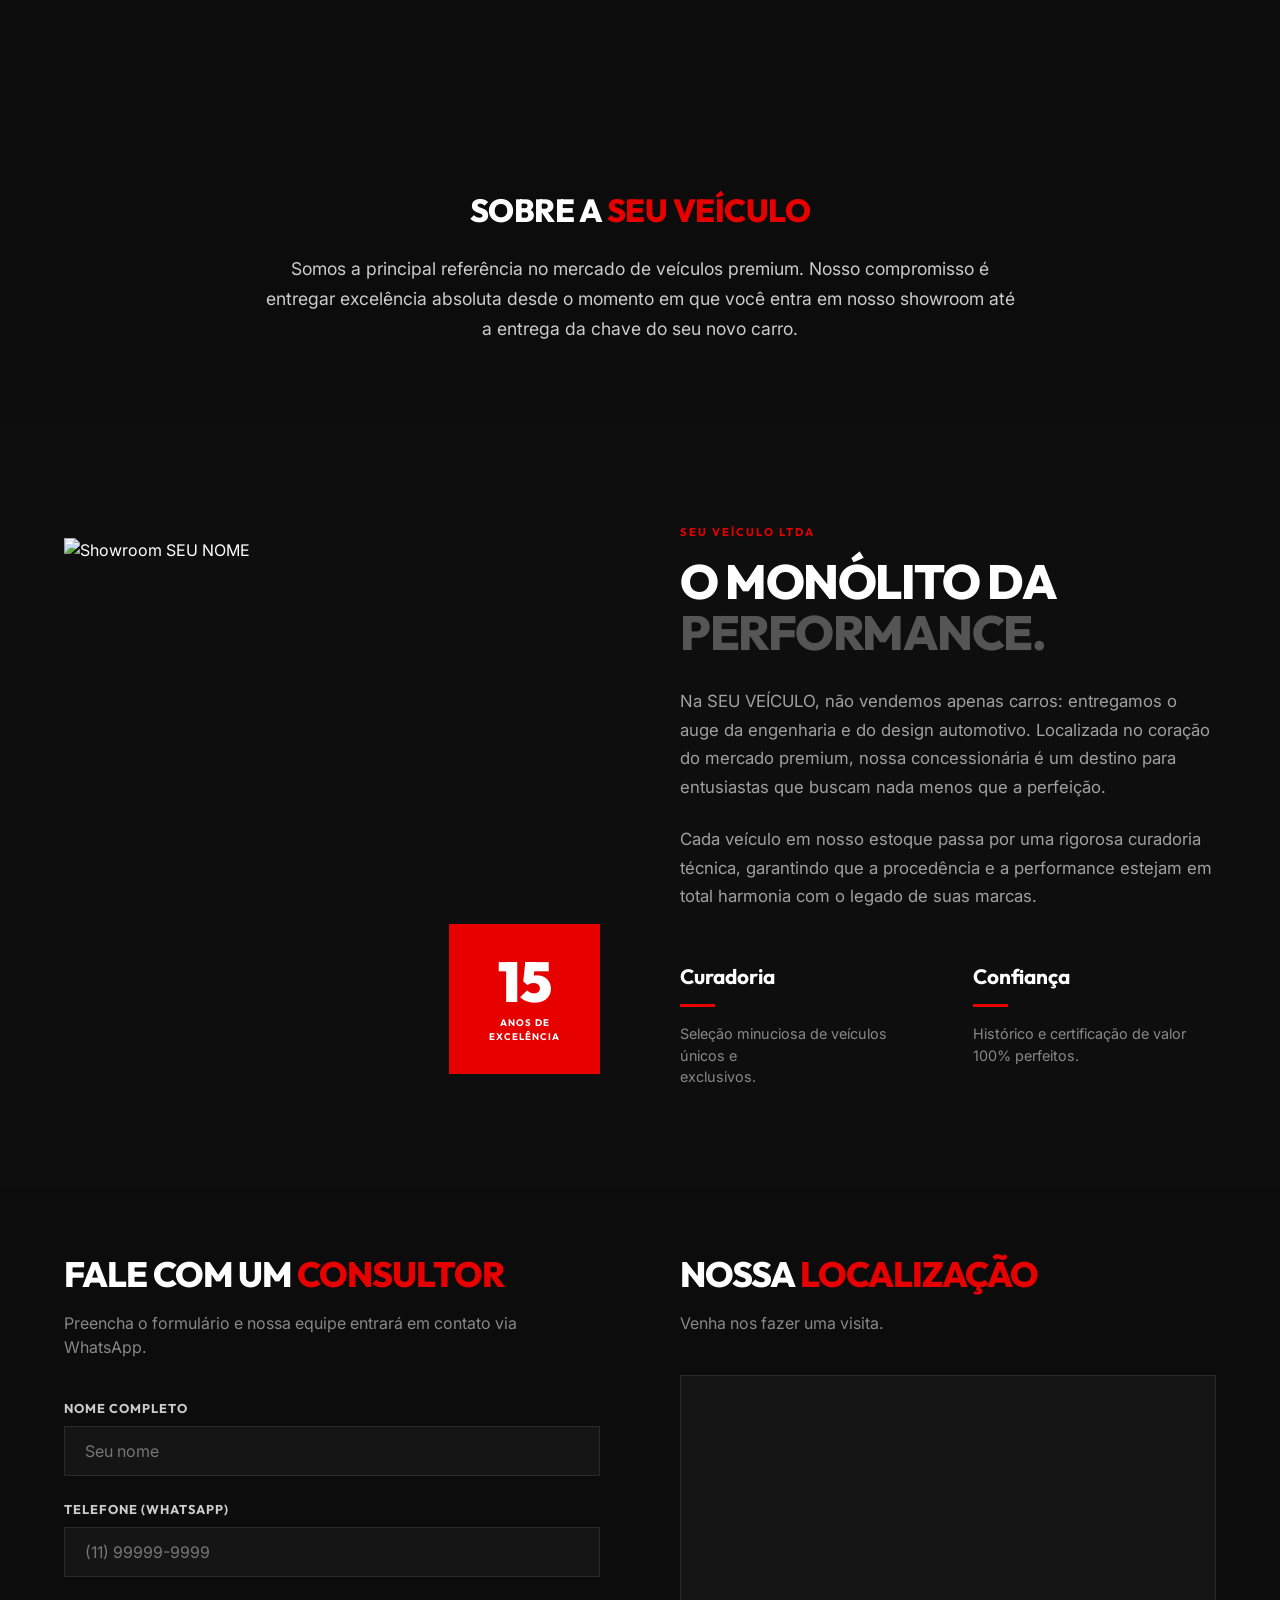
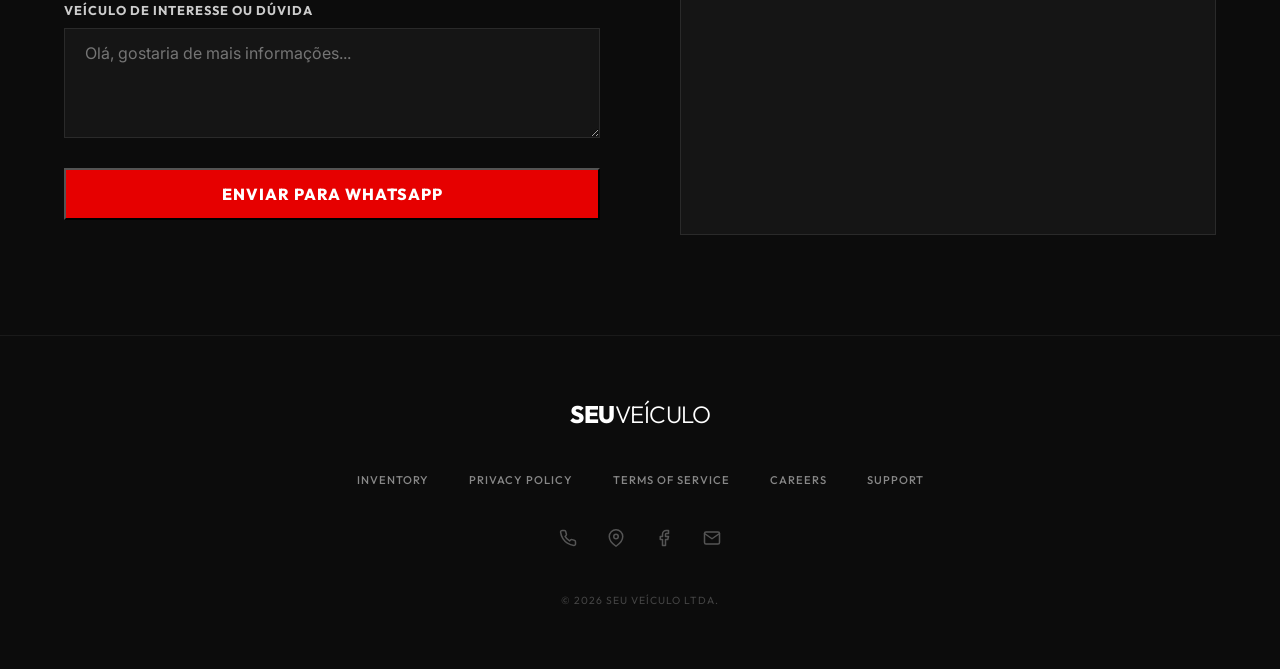
==== commit 4c7e4d49: "Fix hero scroll animation, adjust filters placement, and remove overflow-x:hidden" ====
--- a/index.html
+++ b/index.html
@@ -14,14 +14,18 @@
     <header class="header">
         <div class="container header-container">
             <a href="#" class="logo">SEU<span>VEÍCULO</span></a>
-            <nav class="nav">
+            
+            <!-- Mobile Menu Toggle -->
+            <button class="mobile-menu-btn" id="mobile-menu-btn" aria-label="Abrir Menu">&#9776;</button>
+            
+            <nav class="nav" id="nav-menu">
                 <a href="#" class="nav-link active">HOME</a>
                 <a href="#estoque" class="nav-link">CATALOG</a>
                 <a href="#sobre-empresa" class="nav-link">ABOUT</a>
                 <a href="#contato-formulario" class="nav-link">CONTACT</a>
                 <a href="#contato-formulario" class="nav-link">FINANCING</a>
             </nav>
-            <div class="header-actions">
+            <div class="header-actions" id="header-actions">
                 <a href="#contato-formulario" class="btn btn-red">RESERVAR AGORA</a>
             </div>
         </div>
@@ -54,51 +58,7 @@
             </div>
         </section>
 
-        <!-- Filters Section -->
-        <section class="filters-section">
-            <div class="container">
-                <div class="filters-container">
-                    <div class="filters-grid">
-                        <div class="filter-col">
-                            <label>MARCA</label>
-                            <div class="custom-select">
-                                <select id="filter-marca">
-                                    <option value="">Todas as Marcas</option>
-                                    <!-- Options injetadas via JS baseado no inventário real -->
-                                </select>
-                                <div class="select-arrow"></div>
-                            </div>
-                        </div>
-                        <div class="filter-col">
-                            <label>PREÇO</label>
-                            <div class="custom-select">
-                                <select id="filter-preco">
-                                    <option value="">Qualquer valor</option>
-                                    <!-- Injetado dinamicamente via JS baseado no inventário -->
-                                </select>
-                                <div class="select-arrow"></div>
-                            </div>
-                        </div>
-                        <div class="filter-col">
-                            <label>ANO</label>
-                            <div class="custom-select">
-                                <select id="filter-ano">
-                                    <option value="">Todos</option>
-                                    <option value="2024">Daqui em diante (2024+)</option>
-                                    <option value="2022">Semi-novos (2022+)</option>
-                                    <option value="2020">Relíquias (-2020)</option>
-                                </select>
-                                <div class="select-arrow"></div>
-                            </div>
-                        </div>
-                    </div>
-                    <div class="filter-action">
-                        <button id="btn-filtrar" class="btn btn-red btn-lg">FILTRAR &#10095;</button>
-                    </div>
-                </div>
-            </div>
-        </section>
-
+        
         <!-- Catalog Section -->
         <section id="estoque" class="catalog-section">
             <div class="container">
@@ -112,6 +72,51 @@
                         <div class="line-grey"></div>
                     </div>
                 </div>
+                
+                <!-- Filters Section -->
+                <section class="filters-section">
+                    <div class="container">
+                        <div class="filters-container">
+                            <div class="filters-grid">
+                                <div class="filter-col">
+                                    <label>MARCA</label>
+                                    <div class="custom-select">
+                                        <select id="filter-marca">
+                                            <option value="">Todas as Marcas</option>
+                                            <!-- Options injetadas via JS baseado no inventário real -->
+                                        </select>
+                                        <div class="select-arrow"></div>
+                                    </div>
+                                </div>
+                                <div class="filter-col">
+                                    <label>PREÇO</label>
+                                    <div class="custom-select">
+                                        <select id="filter-preco">
+                                            <option value="">Qualquer valor</option>
+                                            <!-- Injetado dinamicamente via JS baseado no inventário -->
+                                        </select>
+                                        <div class="select-arrow"></div>
+                                    </div>
+                                </div>
+                                <div class="filter-col">
+                                    <label>ANO</label>
+                                    <div class="custom-select">
+                                        <select id="filter-ano">
+                                            <option value="">Todos</option>
+                                            <option value="2024">Daqui em diante (2024+)</option>
+                                            <option value="2022">Semi-novos (2022+)</option>
+                                            <option value="2020">Relíquias (-2020)</option>
+                                        </select>
+                                        <div class="select-arrow"></div>
+                                    </div>
+                                </div>
+                            </div>
+                            <div class="filter-action">
+                                <button id="btn-filtrar" class="btn btn-red btn-lg">FILTRAR &#10095;</button>
+                            </div>
+                        </div>
+                    </div>
+                </section>
                 
                 <div class="catalog-grid" id="catalog-grid">
                     <!-- Cards will be injected via JS -->
--- a/style.css
+++ b/style.css
@@ -28,7 +28,12 @@
     -webkit-font-smoothing: antialiased;
 }
 
-h1, h2, h3, h4, h5, h6 {
+h1,
+h2,
+h3,
+h4,
+h5,
+h6 {
     font-family: var(--font-heading);
     font-weight: 800;
     margin: 0;
@@ -75,12 +80,14 @@
 
 .header .container {
     max-width: 100%;
-    padding: 0 5%; /* Expande o header nas laterais */
+    padding: 0 5%;
+    /* Expande o header nas laterais */
 }
 
 .header-container {
     display: grid;
-    grid-template-columns: 1fr auto 1fr; /* Colunas para Logo (esquerda), Nav (centro) e Actions (direita) */
+    grid-template-columns: 1fr auto 1fr;
+    /* Colunas para Logo (esquerda), Nav (centro) e Actions (direita) */
     align-items: center;
 }
 
@@ -111,7 +118,8 @@
     text-transform: uppercase;
 }
 
-.nav-link:hover, .nav-link.active {
+.nav-link:hover,
+.nav-link.active {
     color: var(--color-red);
 }
 
@@ -119,7 +127,8 @@
     display: flex;
     align-items: center;
     gap: 24px;
-    justify-self: end; /* Fixa as ações na extremidade direita do grid */
+    justify-self: end;
+    /* Fixa as ações na extremidade direita do grid */
 }
 
 .icon-btn {
@@ -127,7 +136,8 @@
     border: none;
     color: white;
     cursor: pointer;
-    display: flex;
+    display: none;
+    /* Changed from flex to prevent flex breaking media queries if forced */
     align-items: center;
     justify-content: center;
 }
@@ -150,7 +160,7 @@
 
 /* Hero Section Track */
 .hero-track {
-    height: 400vh; /* Permite rolar para rodar 3 telas inteiras de animação */
+    height: 400vh;
     background-color: var(--bg-main);
 }
 
@@ -218,7 +228,7 @@
 .btn-outline {
     background: transparent;
     color: white;
-    border: 1px solid rgba(255,255,255,0.3);
+    border: 1px solid rgba(255, 255, 255, 0.3);
     font-family: var(--font-heading);
     font-size: 0.85rem;
     font-weight: 700;
@@ -232,12 +242,16 @@
     color: black;
 }
 
-/* Filters Section */
+/* Filters Section (agora dentro do catálogo) */
 .filters-section {
     position: relative;
-    margin-top: -50px;
+    margin-top: 20px;
+    margin-bottom: 40px;
     z-index: 10;
-    margin-bottom: 100px;
+}
+
+.filters-section .container {
+    padding: 0; /* Remove padding duplo porque já está dentro do .container do estoque */
 }
 
 .filters-container {
@@ -303,8 +317,8 @@
     right: 14px;
     top: 50%;
     transform: translateY(-50%);
-    width: 0; 
-    height: 0; 
+    width: 0;
+    height: 0;
     border-left: 4px solid transparent;
     border-right: 4px solid transparent;
     border-top: 5px solid #666;
@@ -337,6 +351,7 @@
 /* Catalog Section */
 .catalog-section {
     padding-bottom: 100px;
+    padding-top: 100px;
 }
 
 .catalog-header {
@@ -368,6 +383,7 @@
     width: 40px;
     background-color: var(--color-red);
 }
+
 .header-line .line-grey {
     flex: 1;
     background-color: #333;
@@ -634,7 +650,7 @@
 
 /* Company Banner */
 .company-banner {
-    display: flex;  
+    display: flex;
     align-items: center;
     justify-content: center;
     text-align: center;
@@ -774,7 +790,7 @@
     position: absolute;
     top: 20px;
     right: 20px;
-    background: rgba(0,0,0,0.6);
+    background: rgba(0, 0, 0, 0.6);
     border: none;
     color: white;
     width: 44px;
@@ -818,7 +834,8 @@
     object-fit: cover;
     opacity: 0;
     transition: opacity 0.5s ease, transform 1s ease;
-    cursor: pointer; /* Indica que é clicável */
+    cursor: pointer;
+    /* Indica que é clicável */
 }
 
 .carousel-img.active {
@@ -878,7 +895,8 @@
     transition: background-color 0.2s;
 }
 
-.carousel-dots .dot.active, .carousel-dots .dot:hover {
+.carousel-dots .dot.active,
+.carousel-dots .dot:hover {
     background: var(--color-red);
 }
 
@@ -906,7 +924,7 @@
     max-height: 90vh;
     object-fit: contain;
     user-select: none;
-    box-shadow: 0 10px 30px rgba(0,0,0,0.5);
+    box-shadow: 0 10px 30px rgba(0, 0, 0, 0.5);
 }
 
 .lightbox-close {
@@ -1031,22 +1049,48 @@
     opacity: 0;
 }
 
-.delay-1 { animation-delay: 0.2s; }
-.delay-2 { animation-delay: 0.4s; }
+.delay-1 {
+    animation-delay: 0.2s;
+}
+
+.delay-2 {
+    animation-delay: 0.4s;
+}
 
 @keyframes fadeInLeft {
-    from { opacity: 0; transform: translateX(-40px); }
-    to { opacity: 1; transform: translateX(0); }
+    from {
+        opacity: 0;
+        transform: translateX(-40px);
+    }
+
+    to {
+        opacity: 1;
+        transform: translateX(0);
+    }
 }
 
 @keyframes fadeInRight {
-    from { opacity: 0; transform: translateX(40px); }
-    to { opacity: 1; transform: translateX(0); }
+    from {
+        opacity: 0;
+        transform: translateX(40px);
+    }
+
+    to {
+        opacity: 1;
+        transform: translateX(0);
+    }
 }
 
 @keyframes fadeInUp {
-    from { opacity: 0; transform: translateY(30px); }
-    to { opacity: 1; transform: translateY(0); }
+    from {
+        opacity: 0;
+        transform: translateY(30px);
+    }
+
+    to {
+        opacity: 1;
+        transform: translateY(0);
+    }
 }
 
 /* Footer */
@@ -1110,4 +1154,176 @@
     font-size: 0.65rem;
     color: #444444;
     letter-spacing: 1px;
+}
+
+/* =========================================
+   RESPONSIVIDADE (MOBILE & TABLET)
+=========================================== */
+
+/* Botão do Hambúrguer nativo escondido no desktop */
+.mobile-menu-btn {
+    display: none;
+    background: transparent;
+    border: none;
+    color: white;
+    font-size: 2rem;
+    cursor: pointer;
+    z-index: 1001;
+}
+
+@media (max-width: 990px) {
+
+    /* Header & Nav */
+    .header-container {
+        display: flex;
+        justify-content: space-between;
+        align-items: center;
+    }
+
+    .mobile-menu-btn {
+        display: block;
+    }
+
+    #header-actions {
+        display: none;
+    }
+
+    .nav {
+        position: fixed;
+        top: 0;
+        right: -100%;
+        width: 70%;
+        height: 100vh;
+        background: rgba(10, 10, 10, 0.98);
+        backdrop-filter: blur(15px);
+        flex-direction: column;
+        justify-content: center;
+        align-items: center;
+        transition: right 0.4s cubic-bezier(0.19, 1, 0.22, 1);
+        z-index: 1000;
+        box-shadow: -10px 0 30px rgba(0, 0, 0, 0.5);
+    }
+
+    .nav.active {
+        right: 0;
+    }
+
+    .nav-link {
+        font-size: 1.5rem;
+        margin: 15px 0;
+    }
+
+    /* Hero Section */
+    .hero-title {
+        font-size: 2.5rem;
+        margin-top: 50px;
+        word-wrap: break-word;
+    }
+
+    .hero-subtitle {
+        font-size: 1rem;
+    }
+
+    /* Filters Grid */
+    .filters-section {
+        margin-top: 20px;
+        margin-bottom: 30px;
+    }
+    
+    .filters-container {
+        flex-direction: column;
+        align-items: stretch;
+        padding: 20px;
+    }
+
+    .filters-grid {
+        display: flex;
+        flex-direction: column;
+        width: 100%;
+        gap: 15px;
+    }
+
+    .filter-col {
+        width: 100%;
+    }
+
+    .filter-action {
+        width: 100%;
+        margin-top: 15px;
+        border-left: none;
+        padding-left: 0;
+    }
+
+    .filter-action button {
+        height: 50px !important;
+    }
+
+    /* Grids (Catalog, About, Contact) */
+    .catalog-grid {
+        grid-template-columns: 1fr;
+        gap: 20px;
+    }
+
+    .about-grid {
+        grid-template-columns: 1fr;
+        gap: 40px;
+    }
+
+    .contact-grid {
+        grid-template-columns: 1fr;
+        gap: 40px;
+    }
+
+    .modal-grid {
+        grid-template-columns: 1fr;
+        height: auto;
+    }
+
+    /* Modal Tweaks */
+    .modal-content {
+        width: 95%;
+        margin: 20px auto;
+        max-height: 90vh;
+        overflow-y: auto;
+    }
+
+    .modal-img-col {
+        height: 350px;
+    }
+
+    .modal-info-col {
+        padding: 30px 20px;
+        height: auto;
+    }
+
+    .modal-car-title {
+        font-size: 1.8rem;
+    }
+
+    .car-info {
+        flex-direction: column;
+        align-items: flex-start;
+        gap: 10px;
+    }
+
+    .company-banner {
+        padding: 80px 20px;
+    }
+
+    .section-title {
+        font-size: 2rem;
+    }
+
+    /* Footer Configs */
+    .footer-nav {
+        flex-direction: column;
+        gap: 20px;
+        text-align: center;
+        margin-bottom: 25px;
+    }
+
+    .footer-socials {
+        margin-top: 20px;
+        margin-bottom: 30px;
+    }
 }
